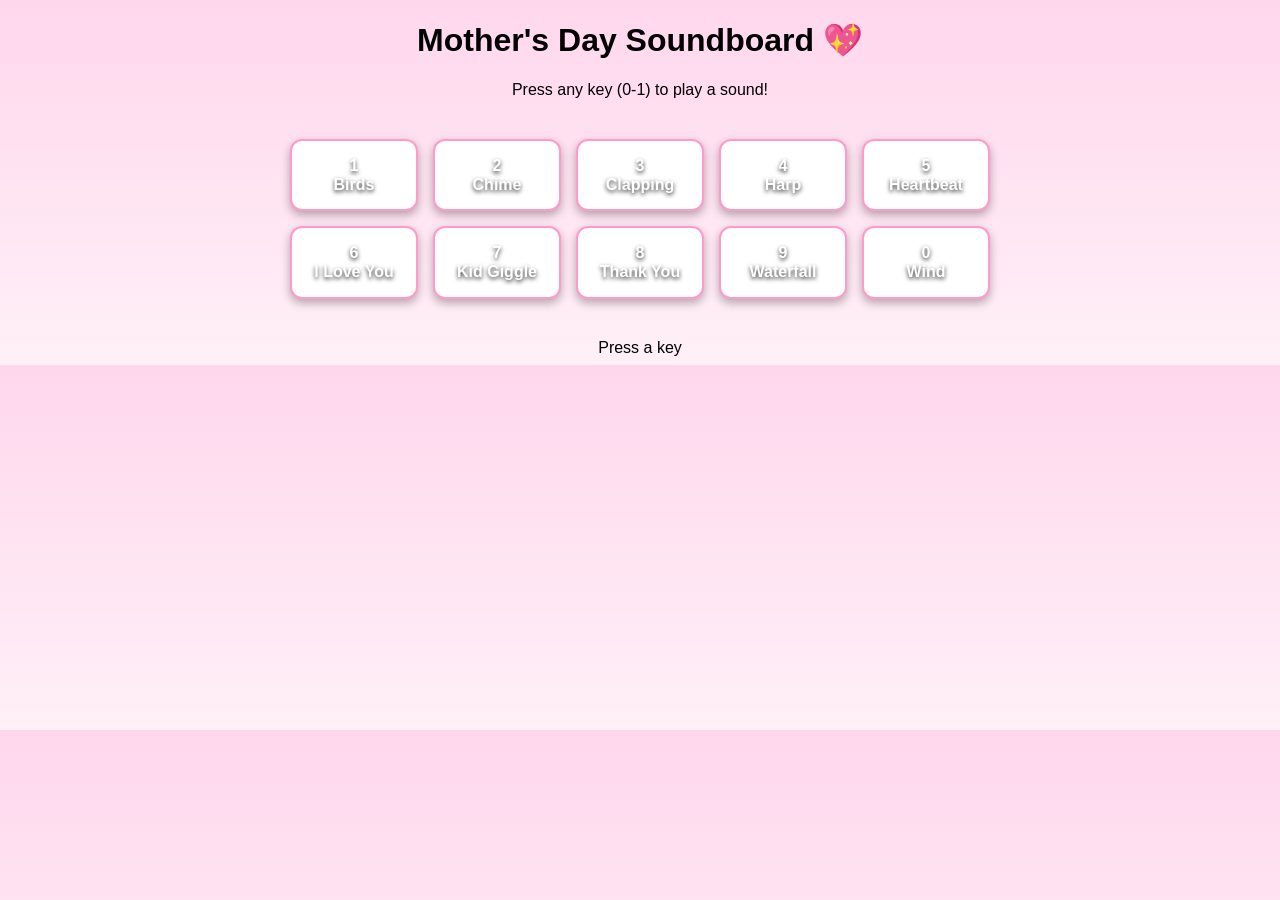
==== index.html @ 0b0c5569 "Fixed Error" ====
<!DOCTYPE html>
<html lang="en">

<head>
    <meta charset="UTF-8">
    <meta name="viewport" content="width=device-width, initial-scale=1.0">
    <title>Mother's Day Soundboard</title>
    <link rel="stylesheet" href="styles.css">
</head>

<body>
    <h1 class="title">Mother's Day Soundboard 💖</h1>
    <p class="subtitle">Press any key (0-1) to play a sound!</p>

    <div id="soundboard" class="soundboard-grid">
        <button data-key="1"><span>1<br>Birds</span></button>
        <button data-key="2"><span>2<br>Chime</span></button>
        <button data-key="3"><span>3<br>Clapping</span></button>
        <button data-key="4"><span>4<br>Harp</span></button>
        <button data-key="5"><span>5<br>Heartbeat</span></button>
        <button data-key="6"><span>6<br>I Love You</span></button>
        <button data-key="7"><span>7<br>Kid Giggle</span></button>
        <button data-key="8"><span>8<br>Thank You</span></button>
        <button data-key="9"><span>9<br>Waterfall</span></button>
        <button data-key="0"><span>0<br>Wind</span></button>

        <audio data-key="1" src="sounds/birds.mp3"></audio>
        <audio data-key="2" src="sounds/chime.mp3"></audio>
        <audio data-key="3" src="sounds/clapping.mp3"></audio>
        <audio data-key="4" src="sounds/harp.mp3"></audio>
        <audio data-key="5" src="sounds/heartbeat.mp3"></audio>
        <audio data-key="6" src="sounds/i-love-you.mp3"></audio>
        <audio data-key="7" src="sounds/kid-giggle.mp3"></audio>
        <audio data-key="8" src="sounds/thank-you.mp3"></audio>
        <audio data-key="9" src="sounds/waterfall.mp3"></audio>
        <audio data-key="0" src="sounds/wind.mp3"></audio>
    </div>

    <div id="nowPlaying">Press a key</div>

    <script src="script.js"></script>
</body>

</html>
---- styles.css ----
body {
    background: linear-gradient(#ffd7ed, #fff0f7);
    font-family: "Poppins", sans-serif;
    text-align: center;
}

.grid {
    display: grid;
    grid-template-columns: repeat(5, 1fr);
    gap: 15px;
    margin: 40px auto;
    width: 80%;
}

button {
    padding: 20px;
    border-radius: 12px;
    background: white;
    border: 2px solid #ff9acb;
    transition: 0.2s;
    touch-action: manipulation;
}

button:active {
    background: #ffb6d9;
    box-shadow: 0 0 20px #ff7ab8;
}

.soundboard-grid {
    display: grid;
    grid-template-columns: repeat(auto-fit, minmax(120px, 1fr));
    gap: 15px;
    width: 90%;
    max-width: 700px;
    margin: 40px auto;
}

.soundboard-grid button {
    padding: 15px;
    background: #fff;
    background-size: contain;
    background-repeat: no-repeat;
    background-position: center;
    border: 2px solid #ff9acb;
    border-radius: 12px;
    box-shadow: 0 4px 10px rgba(0, 0, 0, 0.3);
    line-height: 1.2;
    font-size: 1rem;
    font-weight: 600;
    color: white;
    text-shadow: 0 2px 4px rgba(0, 0, 0, 0.8);
    cursor: pointer;
    transition: all 0.2s ease;
}

.soundboard-grid button:hover {
    background-color: #ffe1ef;
    transform: translateY(-3px);
}

.soundboard-grid button:active {
    background-color: #ffb6d9;
    box-shadow: 0 0 20px #ff7ab8;
}

.heart {
    position: absolute;
    font-size: clamp(18px, 4vw, 28px);
    animation: floatUp 1.5s ease-out forwards;
    pointer-events: none;
    user-select: none;
}

@keyframes floatUp {
    0% {
        opacity: 1;
        transform: translateY(0) scale(1);
    }
    100% {
        opacity: 0;
        transform: translateY(-80px) scale(1.8);
    }
}

.playing {
    background: #ffb6d9;
    box-shadow: 0 0 20px #ff7ab8;
    transform: scale(1.05);
}

button[data-key="1"] { background-image: url("assets/Images/birds.jpeg"); }
button[data-key="2"] { background-image: url("assets/Images/chime.jpeg"); }
button[data-key="3"] { background-image: url("assets/Images/clapping.jpeg"); }
button[data-key="4"] { background-image: url("assets/Images/harp.jpeg"); }
button[data-key="5"] { background-image: url("assets/Images/heartbeat.jpeg"); }
button[data-key="6"] { background-image: url("assets/Images/i\ love\ you.jpeg"); }
button[data-key="7"] { background-image: url("assets/Images/kid\ giggle.jpeg"); }
button[data-key="8"] { background-image: url("assets/Images/thank\ you.jpeg"); }
button[data-key="9"] { background-image: url("assets/Images/water\ fall.jpeg"); }
button[data-key="0"] { background-image: url("assets/Images/wind.jpeg"); }

@media (max-width: 480px) {
    .soundboard-grid button {
        padding: 12px;
        font-size: 0.9rem;
    }
}
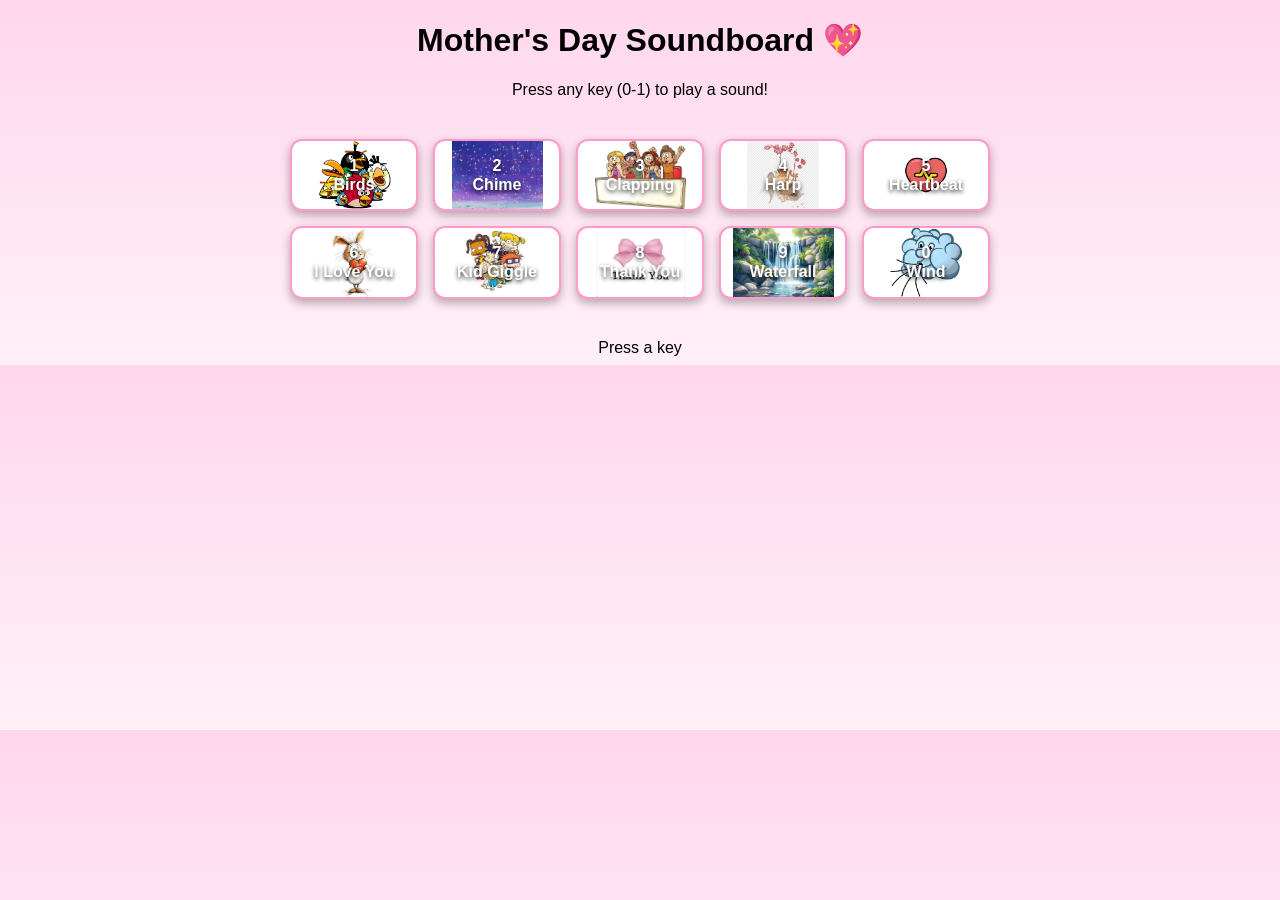
==== commit ae08c65f: "Fixed Phots and Sounds" ====
--- a/index.html
+++ b/index.html
@@ -24,16 +24,16 @@
         <button data-key="9"><span>9<br>Waterfall</span></button>
         <button data-key="0"><span>0<br>Wind</span></button>
 
-        <audio data-key="1" src="sounds/birds.mp3"></audio>
-        <audio data-key="2" src="sounds/chime.mp3"></audio>
-        <audio data-key="3" src="sounds/clapping.mp3"></audio>
-        <audio data-key="4" src="sounds/harp.mp3"></audio>
-        <audio data-key="5" src="sounds/heartbeat.mp3"></audio>
-        <audio data-key="6" src="sounds/i-love-you.mp3"></audio>
-        <audio data-key="7" src="sounds/kid-giggle.mp3"></audio>
-        <audio data-key="8" src="sounds/thank-you.mp3"></audio>
-        <audio data-key="9" src="sounds/waterfall.mp3"></audio>
-        <audio data-key="0" src="sounds/wind.mp3"></audio>
+        <audio data-key="1" src="assets/sounds/birds.mp3"></audio>
+        <audio data-key="2" src="assets/sounds/chime.mp3"></audio>
+        <audio data-key="3" src="assets/sounds/clapping.mp3"></audio>
+        <audio data-key="4" src="assets/sounds/harp.mp3"></audio>
+        <audio data-key="5" src="assets/sounds/heartbeat.mp3"></audio>
+        <audio data-key="6" src="assets/sounds/i-love-you.mp3"></audio>
+        <audio data-key="7" src="assets/sounds/kid-giggle.mp3"></audio>
+        <audio data-key="8" src="assets/sounds/thank-you.mp3"></audio>
+        <audio data-key="9" src="assets/sounds/waterfall.mp3"></audio>
+        <audio data-key="0" src="assets/sounds/wind.mp3"></audio>
     </div>
 
     <div id="nowPlaying">Press a key</div>
--- a/styles.css
+++ b/styles.css
@@ -93,11 +93,12 @@
 button[data-key="3"] { background-image: url("assets/Images/clapping.jpeg"); }
 button[data-key="4"] { background-image: url("assets/Images/harp.jpeg"); }
 button[data-key="5"] { background-image: url("assets/Images/heartbeat.jpeg"); }
-button[data-key="6"] { background-image: url("assets/Images/i\ love\ you.jpeg"); }
-button[data-key="7"] { background-image: url("assets/Images/kid\ giggle.jpeg"); }
-button[data-key="8"] { background-image: url("assets/Images/thank\ you.jpeg"); }
-button[data-key="9"] { background-image: url("assets/Images/water\ fall.jpeg"); }
+button[data-key="6"] { background-image: url("assets/Images/i-love-you.jpeg"); }
+button[data-key="7"] { background-image: url("assets/Images/kid-giggle.jpeg"); }
+button[data-key="8"] { background-image: url("assets/Images/thank-you.jpeg"); }
+button[data-key="9"] { background-image: url("assets/Images/water-fall.jpeg"); }
 button[data-key="0"] { background-image: url("assets/Images/wind.jpeg"); }
+
 
 @media (max-width: 480px) {
     .soundboard-grid button {
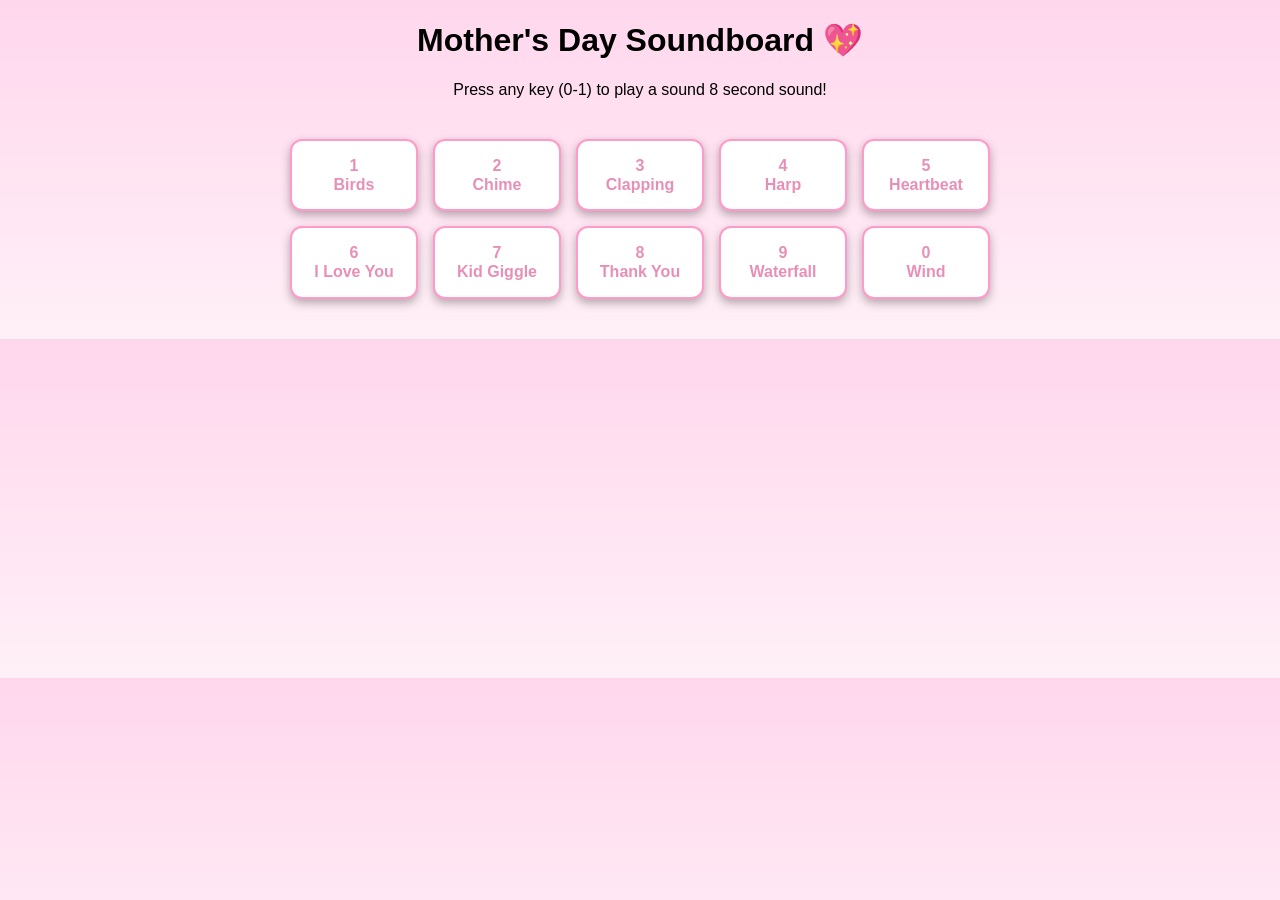
==== commit a8d43602: "Removed Photos" ====
--- a/index.html
+++ b/index.html
@@ -10,7 +10,7 @@
 
 <body>
     <h1 class="title">Mother's Day Soundboard 💖</h1>
-    <p class="subtitle">Press any key (0-1) to play a sound!</p>
+    <p class="subtitle">Press any key (0-1) to play a sound 8 second sound!</p>
 
     <div id="soundboard" class="soundboard-grid">
         <button data-key="1"><span>1<br>Birds</span></button>
@@ -36,8 +36,6 @@
         <audio data-key="0" src="assets/sounds/wind.mp3"></audio>
     </div>
 
-    <div id="nowPlaying">Press a key</div>
-
     <script src="script.js"></script>
 </body>
 
--- a/styles.css
+++ b/styles.css
@@ -13,13 +13,14 @@
 }
 
 button {
+    background-color: #f8d7e3;
+    border: 2px solid #e88fb8;
+    border-radius: 12px;
     padding: 20px;
-    border-radius: 12px;
-    background: white;
-    border: 2px solid #ff9acb;
-    transition: 0.2s;
-    touch-action: manipulation;
-}
+    font-size: 1.2rem;
+    font-weight: bold;
+    color: #333;
+    transition: 0.2s;}
 
 button:active {
     background: #ffb6d9;
@@ -47,8 +48,7 @@
     line-height: 1.2;
     font-size: 1rem;
     font-weight: 600;
-    color: white;
-    text-shadow: 0 2px 4px rgba(0, 0, 0, 0.8);
+    color: #e88fb8;
     cursor: pointer;
     transition: all 0.2s ease;
 }
@@ -88,18 +88,6 @@
     transform: scale(1.05);
 }
 
-button[data-key="1"] { background-image: url("assets/Images/birds.jpeg"); }
-button[data-key="2"] { background-image: url("assets/Images/chime.jpeg"); }
-button[data-key="3"] { background-image: url("assets/Images/clapping.jpeg"); }
-button[data-key="4"] { background-image: url("assets/Images/harp.jpeg"); }
-button[data-key="5"] { background-image: url("assets/Images/heartbeat.jpeg"); }
-button[data-key="6"] { background-image: url("assets/Images/i-love-you.jpeg"); }
-button[data-key="7"] { background-image: url("assets/Images/kid-giggle.jpeg"); }
-button[data-key="8"] { background-image: url("assets/Images/thank-you.jpeg"); }
-button[data-key="9"] { background-image: url("assets/Images/water-fall.jpeg"); }
-button[data-key="0"] { background-image: url("assets/Images/wind.jpeg"); }
-
-
 @media (max-width: 480px) {
     .soundboard-grid button {
         padding: 12px;
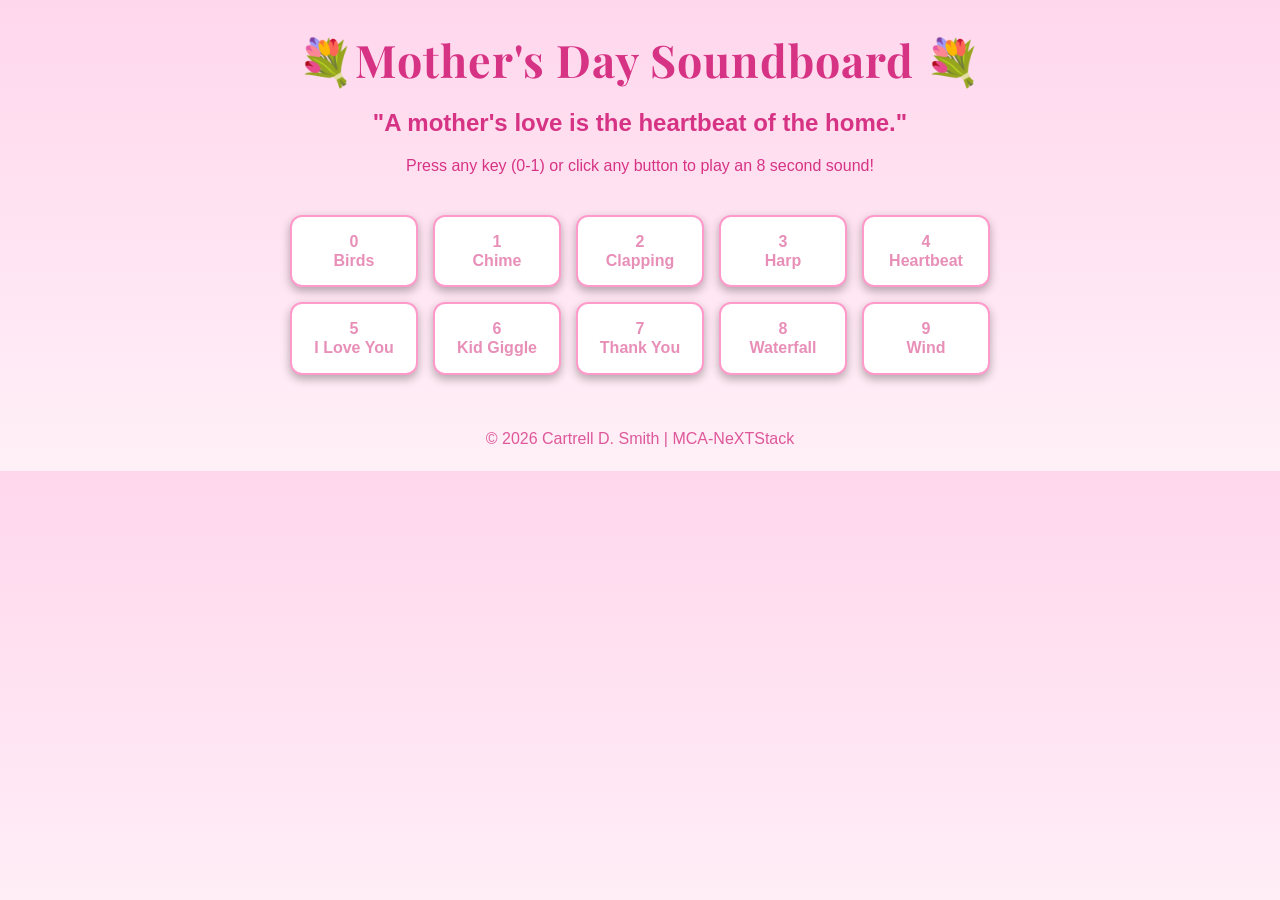
==== commit 770c7647: "New Font" ====
--- a/index.html
+++ b/index.html
@@ -6,36 +6,40 @@
     <meta name="viewport" content="width=device-width, initial-scale=1.0">
     <title>Mother's Day Soundboard</title>
     <link rel="stylesheet" href="styles.css">
+    <link href="https://fonts.googleapis.com/css2?family=Playfair+Display:wght@600&display=swap" rel="stylesheet">
 </head>
 
 <body>
-    <h1 class="title">Mother's Day Soundboard 💖</h1>
-    <p class="subtitle">Press any key (0-1) to play a sound 8 second sound!</p>
+    <h1 class="title">💐Mother's Day Soundboard 💐</h1>
+    <h2>"A mother's love is the heartbeat of the home."</h2>
+    <p class="subtitle">Press any key (0-1) or click any button to play an 8 second sound!</p>
 
     <div id="soundboard" class="soundboard-grid">
-        <button data-key="1"><span>1<br>Birds</span></button>
-        <button data-key="2"><span>2<br>Chime</span></button>
-        <button data-key="3"><span>3<br>Clapping</span></button>
-        <button data-key="4"><span>4<br>Harp</span></button>
-        <button data-key="5"><span>5<br>Heartbeat</span></button>
-        <button data-key="6"><span>6<br>I Love You</span></button>
-        <button data-key="7"><span>7<br>Kid Giggle</span></button>
-        <button data-key="8"><span>8<br>Thank You</span></button>
-        <button data-key="9"><span>9<br>Waterfall</span></button>
-        <button data-key="0"><span>0<br>Wind</span></button>
-
-        <audio data-key="1" src="assets/sounds/birds.mp3"></audio>
-        <audio data-key="2" src="assets/sounds/chime.mp3"></audio>
-        <audio data-key="3" src="assets/sounds/clapping.mp3"></audio>
-        <audio data-key="4" src="assets/sounds/harp.mp3"></audio>
-        <audio data-key="5" src="assets/sounds/heartbeat.mp3"></audio>
-        <audio data-key="6" src="assets/sounds/i-love-you.mp3"></audio>
-        <audio data-key="7" src="assets/sounds/kid-giggle.mp3"></audio>
-        <audio data-key="8" src="assets/sounds/thank-you.mp3"></audio>
-        <audio data-key="9" src="assets/sounds/waterfall.mp3"></audio>
-        <audio data-key="0" src="assets/sounds/wind.mp3"></audio>
+        <button data-key="0"><span>0<br>Birds</span></button>
+        <button data-key="1"><span>1<br>Chime</span></button>
+        <button data-key="2"><span>2<br>Clapping</span></button>
+        <button data-key="3"><span>3<br>Harp</span></button>
+        <button data-key="4"><span>4<br>Heartbeat</span></button>
+        <button data-key="5"><span>5<br>I Love You</span></button>
+        <button data-key="6"><span>6<br>Kid Giggle</span></button>
+        <button data-key="7"><span>7<br>Thank You</span></button>
+        <button data-key="8"><span>8<br>Waterfall</span></button>
+        <button data-key="9"><span>9<br>Wind</span></button>
+        <audio data-key="0" src="assets/sounds/birds.mp3"></audio>
+        <audio data-key="1" src="assets/sounds/chime.mp3"></audio>
+        <audio data-key="2" src="assets/sounds/clapping.mp3"></audio>
+        <audio data-key="3" src="assets/sounds/harp.mp3"></audio>
+        <audio data-key="4" src="assets/sounds/heartbeat.mp3"></audio>
+        <audio data-key="5" src="assets/sounds/i-love-you.mp3"></audio>
+        <audio data-key="6" src="assets/sounds/kid-giggle.mp3"></audio>
+        <audio data-key="7" src="assets/sounds/thank-you.mp3"></audio>
+        <audio data-key="8" src="assets/sounds/waterfall.mp3"></audio>
+        <audio data-key="9" src="assets/sounds/wind.mp3"></audio>
     </div>
 
+    <footer class="footer">
+        &copy; 2026 Cartrell D. Smith | MCA-NeXTStack
+    </footer>
     <script src="script.js"></script>
 </body>
 
--- a/styles.css
+++ b/styles.css
@@ -95,3 +95,27 @@
     }
 }
 
+.footer {
+    margin-top: 40px;
+    padding: 15px;
+    text-align: center;
+    font-size: 1rem;
+    color: #d63384;
+    opacity: 0.8;
+}
+
+h2 {
+    color: #d63384;
+}
+
+.title {
+    font-family: "Playfair Display", serif;
+    font-size: 2.8rem;
+    color: #d63384;
+    letter-spacing: 1px;
+    margin-bottom: 10px;
+}
+
+p {
+    color: #d63384
+}
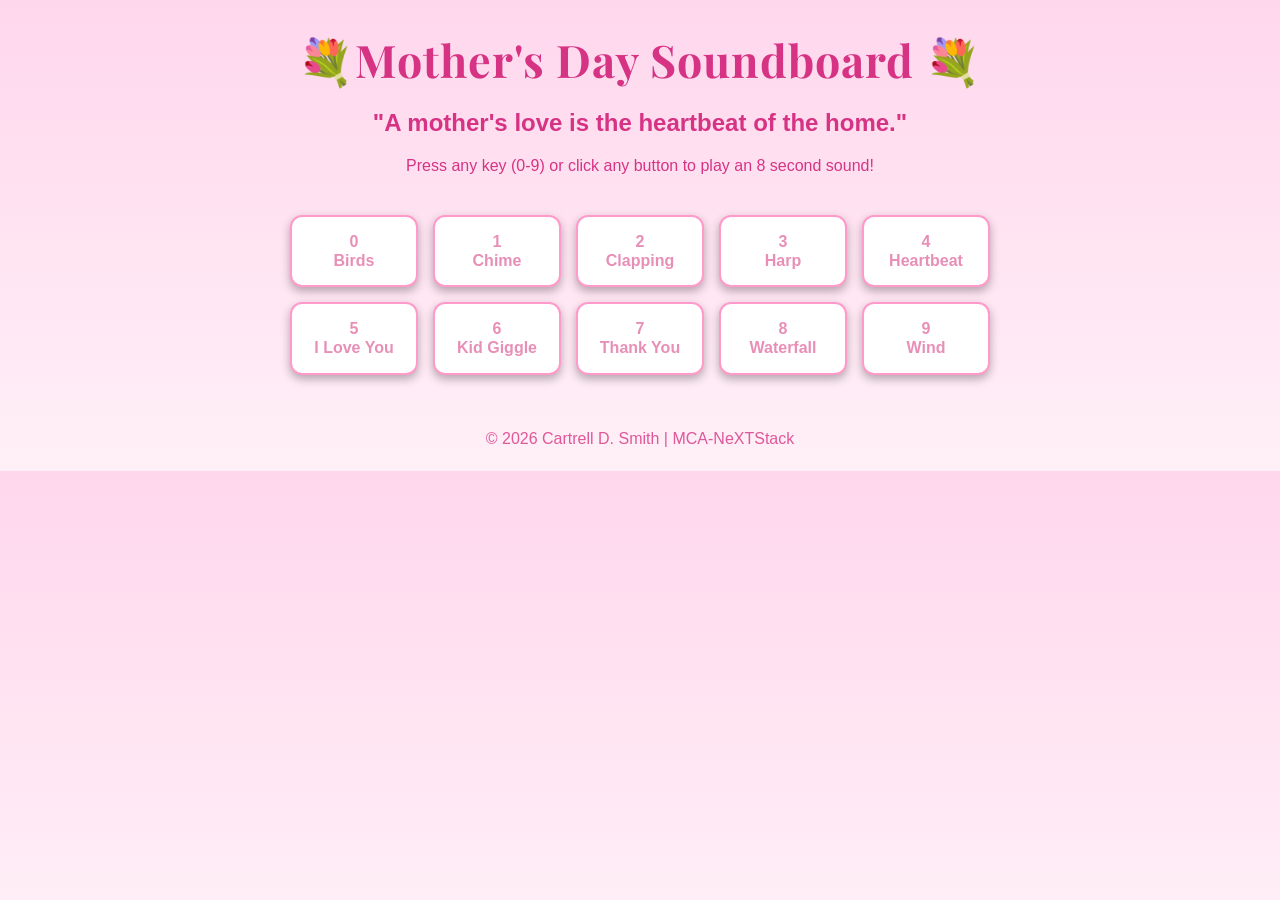
==== commit 379735d8: "Typo Fixed" ====
--- a/index.html
+++ b/index.html
@@ -12,7 +12,7 @@
 <body>
     <h1 class="title">💐Mother's Day Soundboard 💐</h1>
     <h2>"A mother's love is the heartbeat of the home."</h2>
-    <p class="subtitle">Press any key (0-1) or click any button to play an 8 second sound!</p>
+    <p class="subtitle">Press any key (0-9) or click any button to play an 8 second sound!</p>
 
     <div id="soundboard" class="soundboard-grid">
         <button data-key="0"><span>0<br>Birds</span></button>
